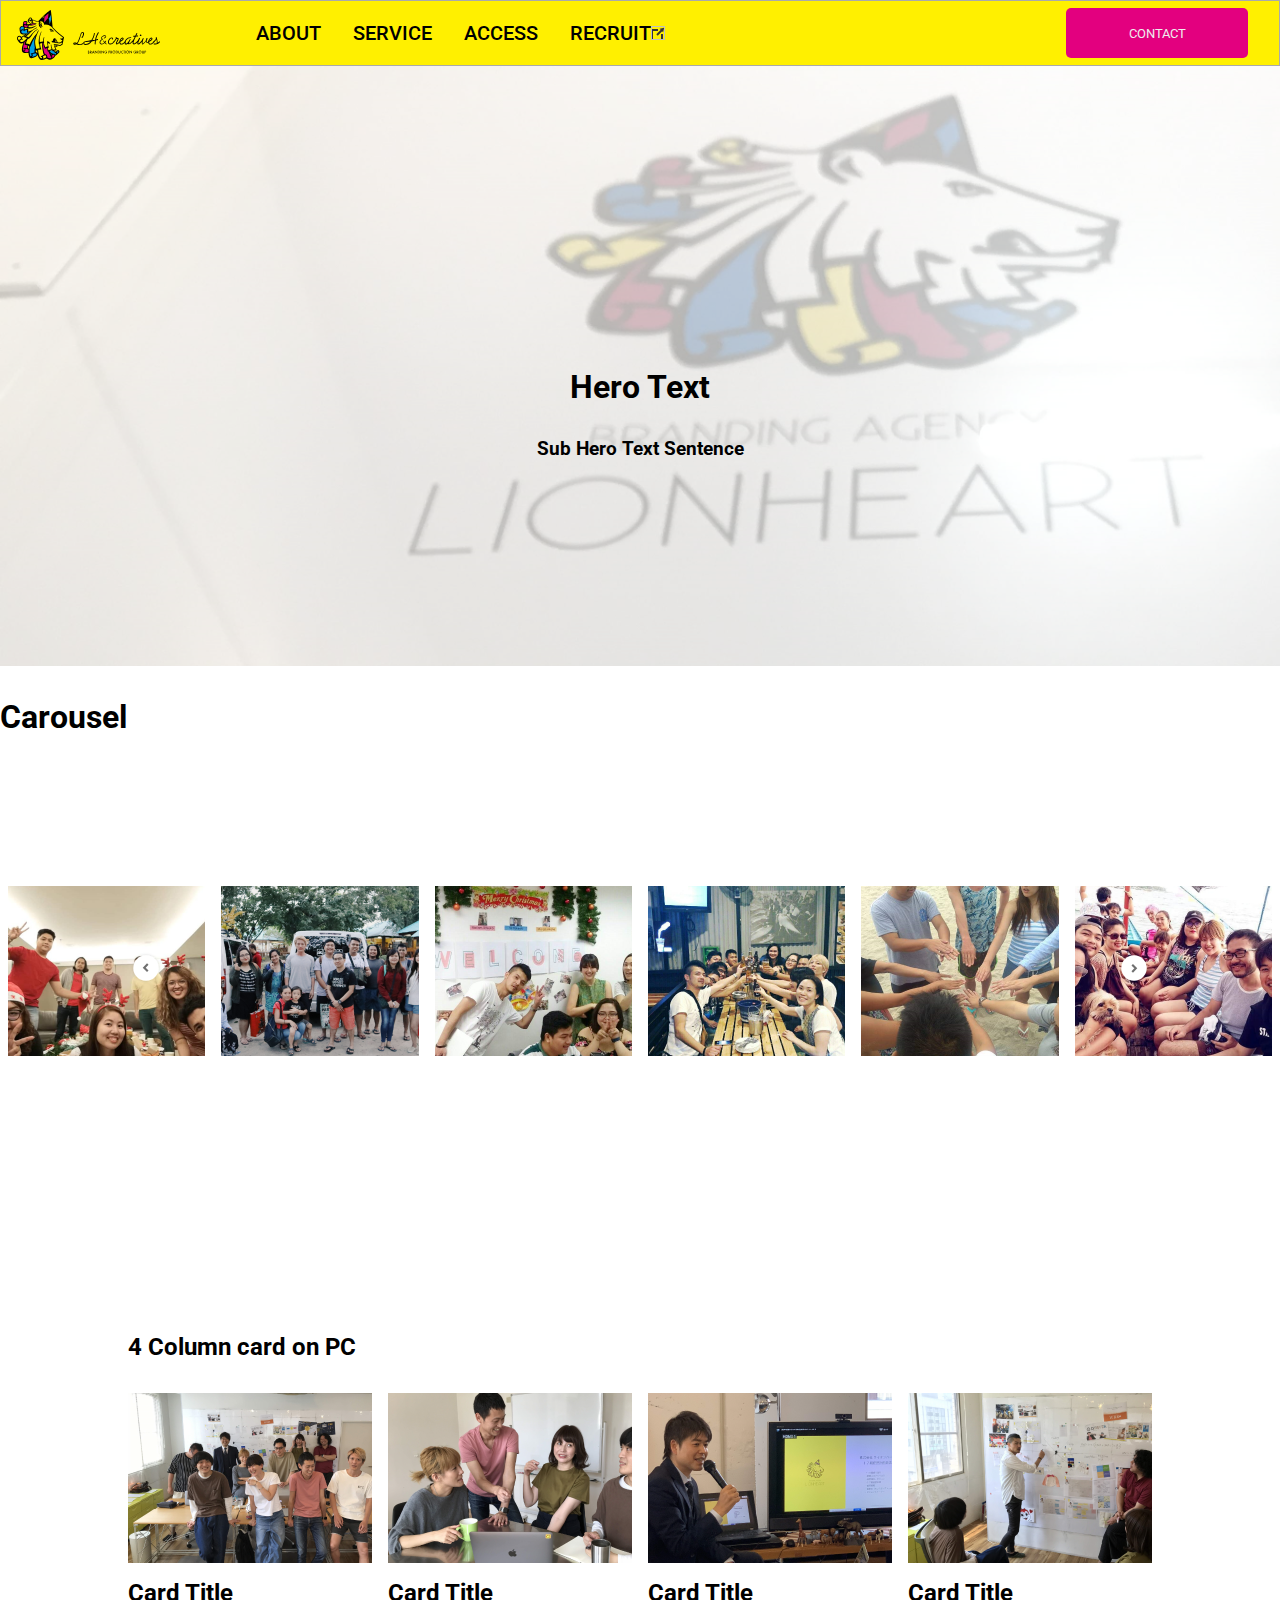
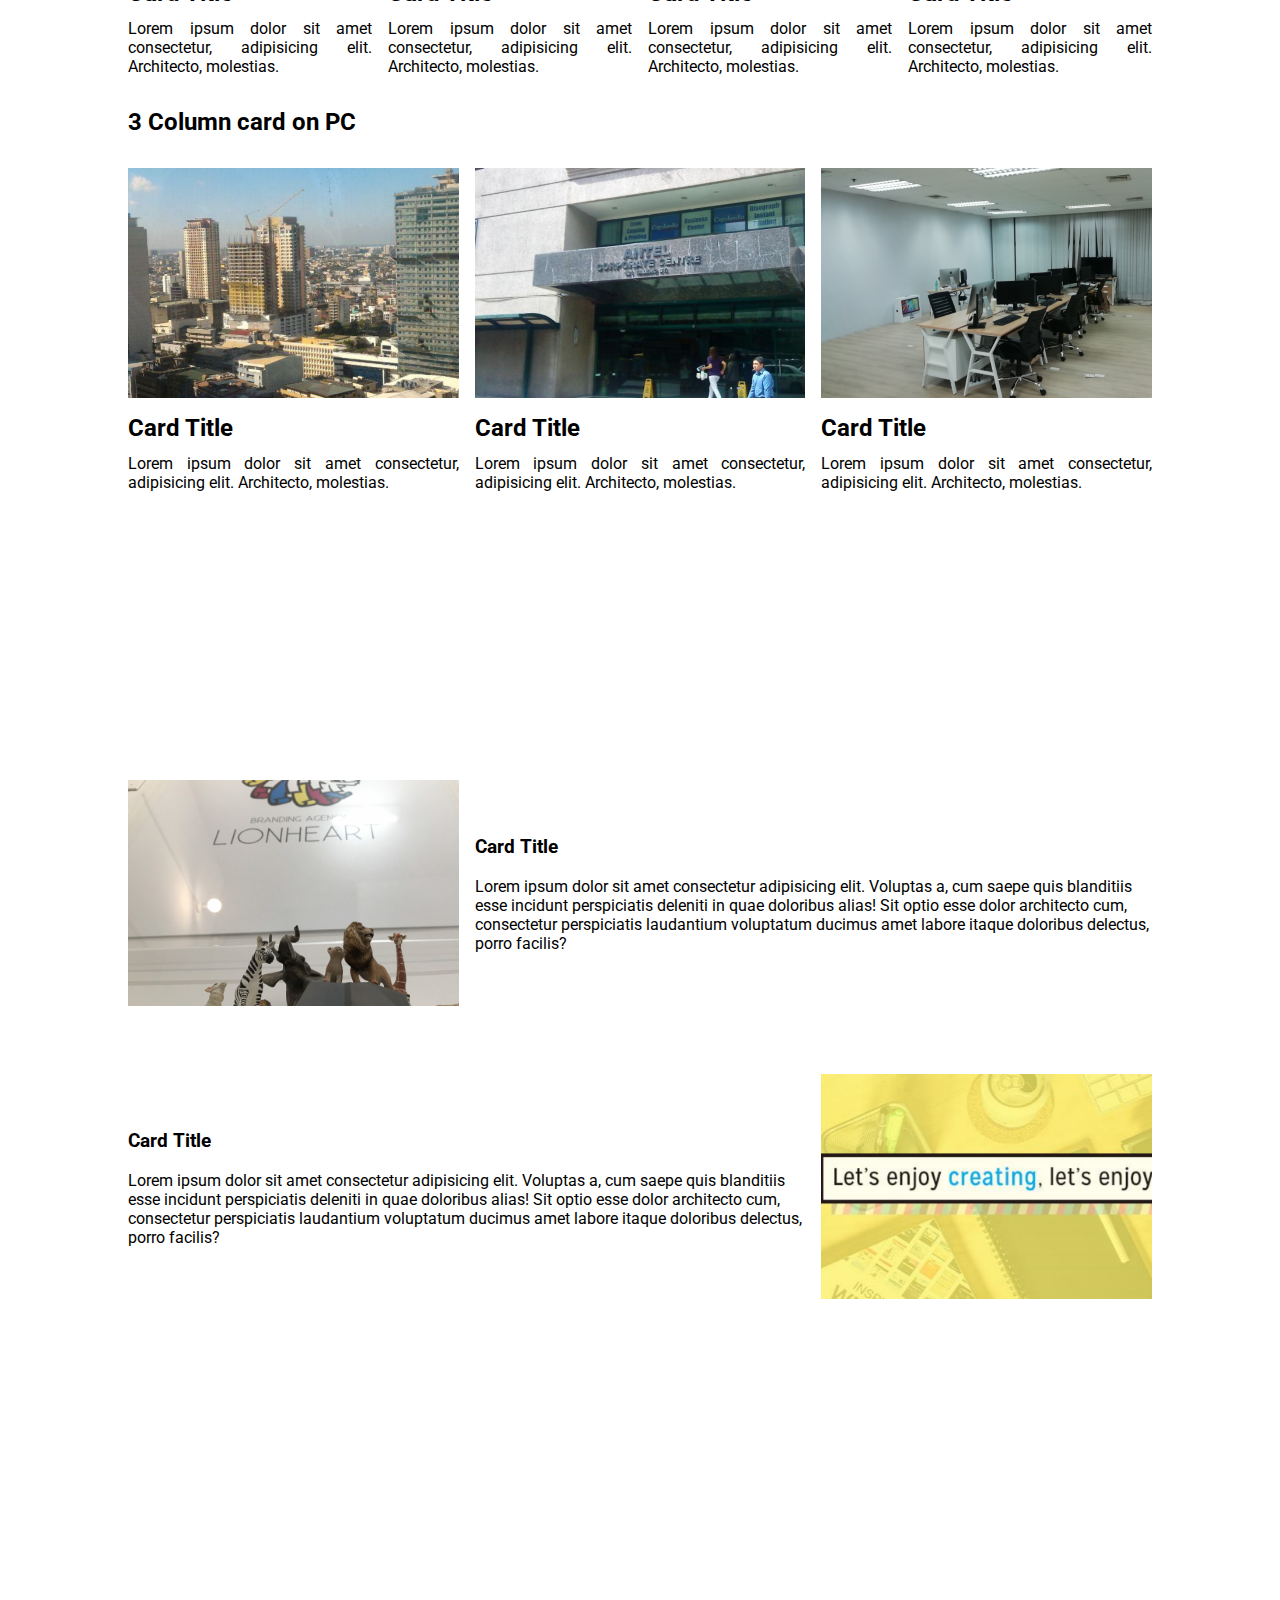
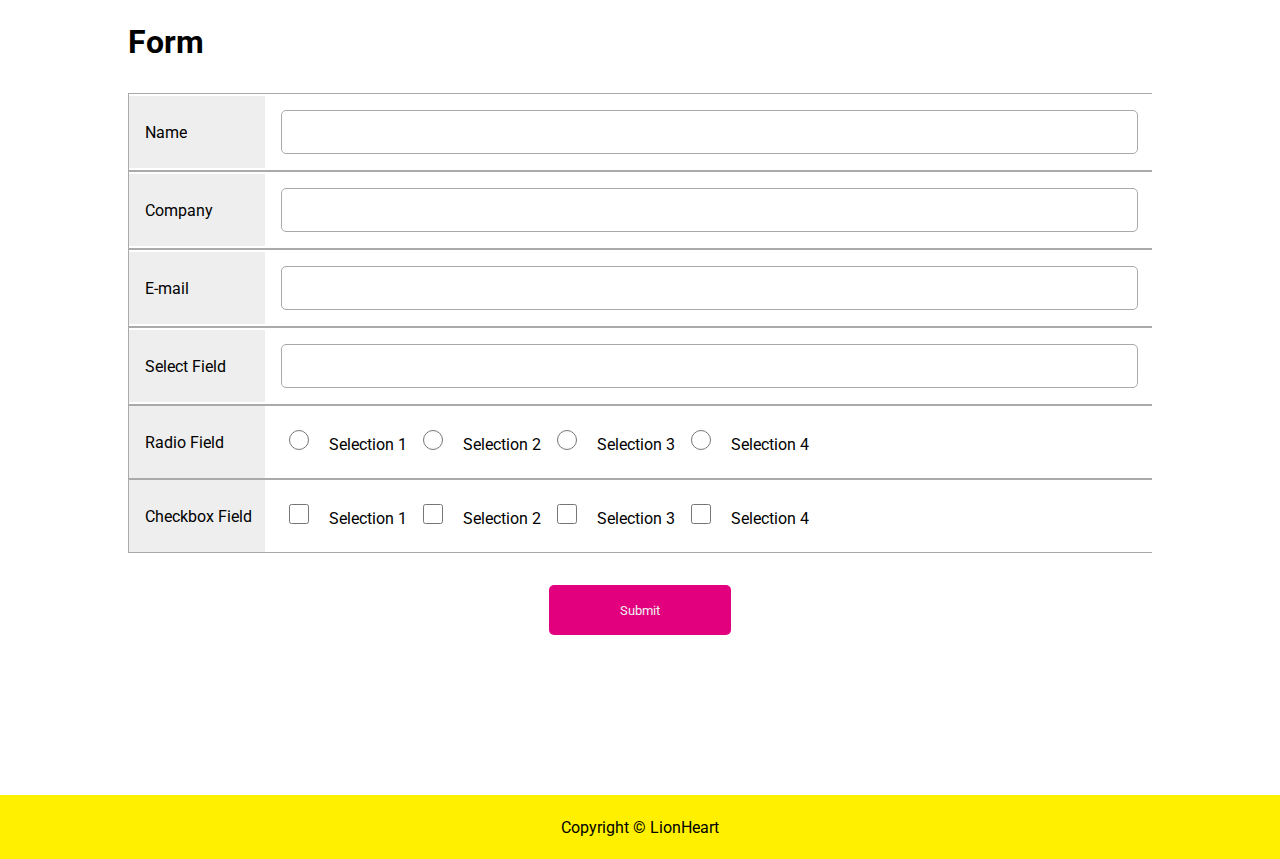
==== index.html @ 884af1ba "done -carousel" ====
<!DOCTYPE html>
<html lang="en">
<head>
    <meta charset="UTF-8">
    <meta http-equiv="X-UA-Compatible" content="IE=edge">
    <meta name="viewport" content="width=device-width, initial-scale=1.0">
    <link rel="stylesheet" href="./index.css">
    <title>Document</title>
</head>
<body>
    <!-- HEADER -->
    <header class="nav-container">
        <div id="LH-logo"></div>
        <nav id="desk-nav">
            <ul class="nav-items">
                <li class="nav-item">ABOUT</li>
                <li class="nav-item">SERVICE</li>
                <li class="nav-item">ACCESS</li>
                <li class="nav-item">RECRUIT<img></li>
            </ul>
            <button class="nav-contact-btn">CONTACT</button>
        </nav>
        <button class="nav-mobile-btn">
            <img class="toOpen" src="https://img.icons8.com/ios-filled/100/000000/menu--v4.png" width="40" height="40" alt="hamburgerbutton"/>
            <img class="toClose" src="https://img.icons8.com/ios-filled/50/000000/delete-sign--v1.png" width="40" height="40" alt="hamburgerbutton"/>
        </button>
        <nav id="mobile-nav">
            <ul class="mobile-nav">
                <li class="mobile-nav-item">ABOUT</li>
                <li class="mobile-nav-item">SERVICE</li>
                <li class="mobile-nav-item">ACCESS</li>
                <li class="mobile-nav-item">RECRUIT<img></li>
            </ul>
            <button class="mobile-contact-btn">CONTACT</button>
        </nav>  
    </header>
    <!-- HERO -->
    <div class="hero-container">
        <div class="hero-text">
            <h1 class="hero-title">Hero Text</h1>
            <h3 class="hero-subtitle">Sub Hero Text Sentence</h3>
        </div>
    </div>
    <!-- CAROUSEL -->
        <h1>Carousel</h1>
        <div class="carousel-container fade">
    
            <div class="image-container">
                <img id="active" class="image" src="../src/img/Carousel PC/carousel-img01@2x.png">
                <img class="image" src="../src/img/Carousel PC/carousel-img02@2x.png">
                <img class="image" src="../src/img/Carousel PC/carousel-img03@2x.png">
                <img class="image" src="../src/img/Carousel PC/carousel-img04@2x.png">
                <img class="image" src="../src/img/Carousel PC/carousel-img05@2x.png">
                <img class="image" src="../src/img/Carousel PC/carousel-img06@2x.png">
            </div>
            <button class="back"></button>
            <button class="forward"></button>
        </div>
        <!-- <button class="back"></button>
        <button class="forward"></button> -->
    <!-- CARD -->
    <section id="card-section">
        <h2 class="section-title">4 Column card on PC</h2>
        <div class="small-card-container">
            <div class="small-card">
                <img class="small-card-image" src="../src/img/Card PC/card-4col-img1@2x.png" alt="">
                <h2 class="card-title">Card Title</h2>
                <p class="card-content">Lorem ipsum dolor sit amet consectetur, adipisicing elit. Architecto, molestias.</p>
            </div>
            <div class="small-card">
                <img class="small-card-image" src="../src/img/Card PC/card-4col-img2@2x.png" alt="">
                <h2 class="card-title">Card Title</h2>
                <p class="card-content">Lorem ipsum dolor sit amet consectetur, adipisicing elit. Architecto, molestias.</p>
            </div>
            <div class="small-card">
                <img class="small-card-image" src="../src/img/Card PC/card-4col-img3@2x.png" alt="">
                <h2 class="card-title">Card Title</h2>
                <p class="card-content">Lorem ipsum dolor sit amet consectetur, adipisicing elit. Architecto, molestias.</p>
            </div>
            <div class="small-card">
                <img class="small-card-image" src="../src/img/Card PC/card-4col-img4@2x.png" alt="">
                <h2 class="card-title">Card Title</h2>
                <p class="card-content">Lorem ipsum dolor sit amet consectetur, adipisicing elit. Architecto, molestias.</p>
            </div>
        </div>

        <h2 class="section-title">3 Column card on PC</h2>
        <div class="big-card-container">
            <div class="big-card">
                <img class="big-card-image" src="../src/img/Card PC/card-3col-img1@2x.png" alt="">
                <h2 class="card-title">Card Title</h2>
                <p class="card-content">Lorem ipsum dolor sit amet consectetur, adipisicing elit. Architecto, molestias.</p>
            </div>
            <div class="big-card">
                <img class="big-card-image" src="../src/img/Card PC/card-3col-img2@2x.png" alt="">
                <h2 class="card-title">Card Title</h2>
                <p class="card-content">Lorem ipsum dolor sit amet consectetur, adipisicing elit. Architecto, molestias.</p>
            </div>
            <div class="big-card">
                <img class="big-card-image" src="../src/img/Card PC/card-3col-img3@2x.png" alt="">
                <h2 class="card-title">Card Title</h2>
                <p class="card-content">Lorem ipsum dolor sit amet consectetur, adipisicing elit. Architecto, molestias.</p>
            </div>
        </div>
    </section>
    <!-- SECTION -->
    <section class="container">
        <div class="section-card-container1">
            <div id="section-card-image"  class="image1">
                <img src="../src/img/Section PC/section-img1@2x.png" alt="section-img-1" class="section-image">
            </div>
            <div id="section-card-content" class="content1">
                <h3 class="section-title">Card Title</h3>
                <p class="section-content">Lorem ipsum dolor sit amet consectetur adipisicing elit. Voluptas a, cum saepe quis blanditiis esse incidunt perspiciatis deleniti in quae doloribus alias! Sit optio esse dolor architecto cum, consectetur perspiciatis laudantium voluptatum ducimus amet labore itaque doloribus delectus, porro facilis?</p>
            </div>

        </div>
        <div class="section-card-container2">
            <div id="section-card-image" class="image2">
                <img src="../src/img/Section PC/section-img2@2x.png" alt="section-img-2" class="section-image">
            </div>
            <div id="section-card-content" class="content2">
                <h3 class="section-title">Card Title</h3>
                <p class="section-content">Lorem ipsum dolor sit amet consectetur adipisicing elit. Voluptas a, cum saepe quis blanditiis esse incidunt perspiciatis deleniti in quae doloribus alias! Sit optio esse dolor architecto cum, consectetur perspiciatis laudantium voluptatum ducimus amet labore itaque doloribus delectus, porro facilis?</p>
            </div>
        </div>
    </section>
    <!-- FORM -->
    <section class="container">
        <h1>Form</h1>
        <form action="submit" id="form">
            <div class="category">
                <div class="label"><label for="name">Name</label></div>
                <div class="inputField"><input type="text"></div>
            </div>
            <div class="category">
                <div class="label"><label for="company">Company</label></div>
                <div class="inputField"><input type="text"></div>
            </div>
            <div class="category">
                <div class="label"><label for="email">E-mail</label></div>
                <div class="inputField"><input type="email"></div>
            </div>
            <div class="category">
                <div class="label"><label for="selectField">Select Field</label></div>
                <div class="inputField"><input type="text"></div>
            </div>

            <div class="category">
                <div class="label"><label for="radio">Radio Field</label></div>
                <div class="checkbox">
                    <div class="align">
                        <input type="radio" value="selection1">
                        <label for="selection1">Selection 1</label><br>
                    </div>
                    <div class="align">
                        <input type="radio" value="selection2">
                        <label for="selection2">Selection 2</label><br>
                    </div>
                    <div class="align">
                        <input type="radio" value="selection3">
                        <label for="selection2">Selection 3</label><br>
                    </div>
                    <div class="align">
                        <input type="radio" value="selection4">
                        <label for="selection2">Selection 4</label><br>
                    </div>
                </div>
            </div>
            <div class="category">
                <div class="label"><label for="checkbox">Checkbox Field</label></div>
                <div class="checkbox">
                    <div class="align">
                        <input type="checkbox" value="selection1">
                        <label for="selection1">Selection 1</label><br>
                    </div>
                    <div class="align">
                        <input type="checkbox" value="selection2">
                        <label for="selection2">Selection 2</label><br>
                    </div>
                    <div class="align">
                        <input type="checkbox" value="selection3">
                        <label for="selection2">Selection 3</label><br>
                    </div>
                    <div class="align">
                        <input type="checkbox" value="selection4">
                        <label for="selection2">Selection 4</label><br>
                    </div>
                </div>
            </div>
            <div class="submit">
                <input type="submit" value="Submit">
            </div>
        </form>
    </section>
    <!-- FOOTER -->
    <div class="footer">
        <p>Copyright © LionHeart</p>
    </div>
<script src="./index.js"></script>
</body>
</html>
---- index.css ----
@import url("https://fonts.googleapis.com/css2?family=Roboto:ital,wght@0,100;0,300;0,400;0,500;0,700;0,900;1,100;1,300;1,400;1,500;1,700;1,900&display=swap");
:root {
  /* Colors: */
  --background-color: #eeeeee;
  --border-color: #aaaaaa;
  --text-color: #333333;
  --main-yellow: #fff000;
  --button-red: #e3007f;
  /* Font/text values */
  --unnamed-font-family-roboto: 'Roboto';
  --unnamed-font-style-normal: normal;
  --unnamed-font-weight-normal: normal;
  --unnamed-font-size-16: 16px;
  --unnamed-character-spacing-0: 0px;
  --unnamed-line-spacing-24: 24px;
}

* {
  padding: 0;
  margin: 0;
  overflow-x: hidden;
  font-family: 'Roboto', sans-serif;
}

.nav-container {
  background-color: var(--main-yellow);
  display: -webkit-box;
  display: -ms-flexbox;
  display: flex;
  height: 64px;
  border: 1px solid #aaaaaa;
  padding: 0 1rem;
  -webkit-box-align: center;
  -ms-flex-align: center;
  align-items: center;
  font-weight: 500;
  font-size: 20px;
}

.nav-container #LH-logo {
  position: absolute;
  top: 0.5em;
  width: 143px;
  height: 50px;
  background-image: url(../src/img/logo.svg);
  z-index: 100;
}

.nav-container #desk-nav {
  display: -webkit-box;
  display: -ms-flexbox;
  display: flex;
  position: absolute;
  width: 80vw;
  left: 12em;
  -webkit-box-align: center;
  -ms-flex-align: center;
  align-items: center;
  overflow: visible;
}

.nav-container #desk-nav .nav-items {
  display: -webkit-box;
  display: -ms-flexbox;
  display: flex;
}

.nav-container #desk-nav .nav-items li {
  list-style: none;
  padding: 0 1rem;
}

.nav-container #desk-nav .nav-items li img {
  background-image: url(../src/img/icon-external.svg);
  height: 14px;
  width: 14px;
  border: none;
  -o-object-fit: contain;
  object-fit: contain;
  overflow: visible;
}

.nav-container #desk-nav .nav-contact-btn {
  background-color: var(--button-red);
  color: var(--background-color);
  height: 50px;
  width: 182px;
  border: none;
  border-radius: 5px;
  position: absolute;
  right: 1rem;
}

.nav-container #mobile-nav {
  display: none;
  width: 100%;
  position: absolute;
  justify-items: center;
  top: 64px;
  left: 0px;
  padding: 2rem 0;
}

.nav-container #mobile-nav .mobile-nav {
  display: flexbox;
  -webkit-box-align: center;
  -ms-flex-align: center;
  align-items: center;
  -webkit-box-pack: center;
  -ms-flex-pack: center;
  justify-content: center;
  padding: 0 1rem;
}

.nav-container #mobile-nav .mobile-nav .mobile-nav-item {
  height: 50px;
  text-align: center;
  list-style: none;
}

.nav-container #mobile-nav .mobile-contact-btn {
  background-color: var(--button-red);
  color: var(--background-color);
  height: 50px;
  border: none;
  border-radius: 5px;
  width: 95%;
  margin: 0 1em;
}

.nav-mobile-btn {
  display: none;
}

.toOpen {
  display: block;
}

.toClose {
  display: none;
}

@media (max-width: 600px) {
  .nav-contact-btn,
  .nav-items,
  .nav-item {
    display: none;
  }
  .nav-mobile-btn {
    display: block;
    position: absolute;
    right: 1em;
    top: 1em;
    border: none;
    background-color: transparent;
  }
}

.hero-container {
  height: 600px;
  background-image: url(../src/img/hero-bg_pc.png);
  background-size: cover;
  background-repeat: no-repeat;
  position: relative;
  -o-object-fit: contain;
     object-fit: contain;
  overflow: hidden;
}

.hero-container .hero-text {
  text-align: center;
  position: absolute;
  top: 45%;
  width: 100%;
  height: 100%;
}

@media (max-width: 600px) {
  .hero-container {
    background-image: url(../src/img/hero-bg_sp.png);
    height: 100vh;
  }
}

.section-title {
  margin-top: 5em;
}

.carousel-container {
  position: relative;
  height: 405px;
  width: 100%;
  display: -webkit-box;
  display: -ms-flexbox;
  display: flex;
  -webkit-box-pack: center;
  -ms-flex-pack: center;
  justify-content: center;
  -webkit-box-align: center;
  -ms-flex-align: center;
  align-items: center;
}

.carousel-container .image-container {
  position: relative;
  display: -webkit-box;
  display: -ms-flexbox;
  display: flex;
  height: 170px;
}

.carousel-container .image-container .image {
  width: 100%;
  height: 100%;
  margin: 0 8px;
  -o-object-fit: cover;
  object-fit: cover;
}

.back {
  background-image: url("../src/img/Carousel PC/carousel-arrow-prev.svg");
  background-size: cover;
  background-repeat: no-repeat;
  position: absolute;
  height: 36px;
  width: 36px;
  top: 45%;
  left: 10%;
  border: none;
  border-radius: 50%;
  background-color: transparent;
  cursor: pointer;
}

.forward {
  background-image: url("../src/img/Carousel PC/carousel-arrow-next.svg");
  background-size: cover;
  background-repeat: no-repeat;
  position: absolute;
  height: 36px;
  width: 36px;
  top: 45%;
  right: 10%;
  border: none;
  border-radius: 50%;
  background-color: transparent;
  cursor: pointer;
  z-index: 800;
}

@media (max-width: 600px) {
  .carousel-container {
    display: relative;
    width: 600%;
    -webkit-animation-direction: normal;
            animation-direction: normal;
    -webkit-animation-duration: 4s;
    animation-duration: 4s;
    -webkit-animation-delay: 2s;
    animation-delay: 2s;
  }
  .carousel-container .image-container {
    height: 300px;
    position: relative;
  }
  .image {
    width: 280px;
    height: 100%;
  }
  .back {
    left: 1%;
  }
  .forward {
    left: 14%;
  }
  @-webkit-keyframes carousel-container {
    0% {
      right: 0%;
    }
    20% {
      right: -100%;
    }
    40% {
      right: -300%;
    }
    60% {
      right: -300%;
    }
    80% {
      right: -400%;
    }
    100% {
      right: -500%;
    }
  }
  @keyframes carousel-container {
    0% {
      right: 0%;
    }
    20% {
      right: -100%;
    }
    40% {
      right: -300%;
    }
    60% {
      right: -300%;
    }
    80% {
      right: -400%;
    }
    100% {
      right: -500%;
    }
  }
}

@media (max-width: 600px) {
  #card-section {
    width: 100;
    padding: 10%;
    -o-object-fit: contain;
       object-fit: contain;
  }
  #card-section .section-title {
    margin-top: 5em;
  }
  #card-section .small-card-container {
    display: -ms-grid;
    display: grid;
    grid-gap: 1em;
    -ms-grid-columns: (1fr)[2];
        grid-template-columns: repeat(2, 1fr);
    height: auto;
  }
  #card-section .small-card-container .small-card {
    grid-auto-rows: auto;
    grid-auto-columns: auto;
    margin: 1em 0;
  }
  #card-section .small-card-container .small-card .small-card-image {
    width: 100%;
    -o-object-fit: contain;
       object-fit: contain;
  }
  #card-section .small-card-container .small-card .card-title {
    margin: 0.5em 0;
  }
  #card-section .small-card-container .small-card .card-content {
    text-align: justify;
  }
  #card-section .big-card-container {
    display: -ms-grid;
    display: grid;
    -ms-grid-columns: (1fr)[1];
        grid-template-columns: repeat(1 1fr);
    height: auto;
  }
  #card-section .big-card-container .big-card {
    width: 100%;
    margin: 2em 0;
  }
  #card-section .big-card-container .big-card .big-card-image {
    -o-object-fit: contain;
       object-fit: contain;
    width: 100%;
  }
  #card-section .big-card-container .big-card .card-title {
    margin: 0.5em 0;
  }
  #card-section .big-card-container .big-card .card-content {
    text-align: justify;
  }
}

@media (min-width: 601px) {
  #card-section {
    width: 100;
    padding: 10%;
    -o-object-fit: contain;
       object-fit: contain;
  }
  #card-section h2 {
    margin: 2rem 0;
  }
  #card-section .small-card-container {
    display: -ms-grid;
    display: grid;
    height: auto;
    grid-gap: 1em 1em;
    -ms-grid-columns: (1fr)[4];
        grid-template-columns: repeat(4, 1fr);
  }
  #card-section .small-card-container .small-card .small-card-image {
    height: 170px;
    -o-object-fit: contain;
    object-fit: contain;
  }
  #card-section .small-card-container .small-card .card-title {
    margin: 0.5em 0;
  }
  #card-section .small-card-container .small-card .card-content {
    text-align: justify;
  }
  #card-section .big-card-container {
    display: -ms-grid;
    display: grid;
    grid-gap: 1em;
    -ms-grid-columns: (1fr)[3];
        grid-template-columns: repeat(3, 1fr);
  }
  #card-section .big-card-container .big-card .big-card-image {
    -o-object-fit: contain;
    object-fit: contain;
    height: 230px;
  }
  #card-section .big-card-container .big-card .card-title {
    margin: 0.5em 0;
  }
  #card-section .big-card-container .big-card .card-content {
    text-align: justify;
  }
}

@media (min-width: 601px) {
  .section-card-container1 {
    display: -ms-grid;
    display: grid;
    grid-gap: 1em;
    -ms-grid-columns: (1fr)[3];
        grid-template-columns: repeat(3, 1fr);
        grid-template-areas: 'image1 content1 content1';
  }
  .section-card-container2 {
    display: -ms-grid;
    display: grid;
    grid-gap: 1em;
    -ms-grid-columns: (1fr)[3];
        grid-template-columns: repeat(3, 1fr);
        grid-template-areas: 'content2 content2 image2';
  }
  #section-card-content {
    margin: 2em 0;
    width: auto;
    display: -webkit-box;
    display: -ms-flexbox;
    display: flex;
    -webkit-box-orient: vertical;
    -webkit-box-direction: normal;
    -ms-flex-direction: column;
    flex-direction: column;
    -webkit-box-pack: center;
    -ms-flex-pack: center;
    justify-content: center;
    text-justify: newspaper;
  }
  #section-card-content .section-title {
    margin: 0 0 1em 0;
  }
  #section-card-image {
    height: auto;
    margin: 2em 0;
  }
  #section-card-image .section-image {
    width: 400px;
    -o-object-fit: contain;
       object-fit: contain;
  }
  .image1 {
    -ms-grid-row: 1;
    -ms-grid-column: 1;
    grid-area: image1;
  }
  .content1 {
    -ms-grid-row: 1;
    -ms-grid-column: 2;
    -ms-grid-column-span: 2;
    grid-area: content1;
  }
  .image2 {
    -ms-grid-row: 1;
    -ms-grid-column: 3;
    grid-area: image2;
  }
  .content2 {
    -ms-grid-row: 1;
    -ms-grid-column: 1;
    -ms-grid-column-span: 2;
    grid-area: content2;
  }
}

@media (max-width: 600px) {
  .section-card-container1 {
    display: -ms-grid;
    display: grid;
    -ms-grid-columns: (1fr)[1];
        grid-template-columns: repeat(1, 1fr);
  }
  .section-card-container2 {
    display: -ms-grid;
    display: grid;
    -ms-grid-columns: (1fr)[1];
        grid-template-columns: repeat(1, 1fr);
  }
  #section-card-content {
    margin: 1em 0;
    width: 100%;
    display: -webkit-box;
    display: -ms-flexbox;
    display: flex;
    -webkit-box-orient: vertical;
    -webkit-box-direction: normal;
    -ms-flex-direction: column;
    flex-direction: column;
    -webkit-box-pack: center;
    -ms-flex-pack: center;
    justify-content: center;
  }
  #section-card-content .section-title {
    margin: 0 0 1em 0;
  }
  #section-card-image {
    height: auto;
    margin: 1em 0;
  }
  #section-card-image .section-image {
    width: 100%;
  }
}

.footer {
  background-color: var(--main-yellow);
  position: relative;
  height: 64px;
  width: 100%;
  display: -webkit-box;
  display: -ms-flexbox;
  display: flex;
  -webkit-box-pack: center;
  -ms-flex-pack: center;
  justify-content: center;
  -webkit-box-align: center;
  -ms-flex-align: center;
  align-items: center;
}

.container {
  width: 100;
  padding: 10%;
  -o-object-fit: contain;
  object-fit: contain;
}

@media (min-width: 601px) {
  h1 {
    margin: 2rem 0;
  }
  #form .category {
    width: 100;
    border-top: 1px solid var(--border-color);
    border-bottom: 1px solid var(--border-color);
    border-left: 1px solid var(--border-color);
    display: -webkit-box;
    display: -ms-flexbox;
    display: flex;
    -webkit-box-align: center;
    -ms-flex-align: center;
    align-items: center;
  }
  #form .category .label {
    display: -webkit-box;
    display: -ms-flexbox;
    display: flex;
    -webkit-box-align: center;
    -ms-flex-align: center;
    align-items: center;
    height: 72px;
    width: 143px;
    background-color: var(--background-color);
    vertical-align: center;
    padding: 0 0 0 1rem;
    border: none;
  }
  #form .category .inputField {
    padding: 1rem;
    width: 100%;
    border: none;
  }
  #form .category .inputField input {
    height: 42px;
    border: 1px solid var(--border-color);
    width: 100%;
    border-radius: 5px;
  }
  #form .category .checkbox {
    display: -webkit-box;
    display: -ms-flexbox;
    display: flex;
    padding: 1rem;
    width: 100%;
  }
  #form .category .checkbox input,
  #form .category .checkbox label {
    margin: 0 0.5rem;
  }
  #form .category .checkbox input[type='checkbox'],
  #form .category .checkbox input[type='radio'] {
    accent-color: var(--button-red);
    height: 20px;
    width: 20px;
  }
  #form .submit {
    width: 100%;
    display: -webkit-box;
    display: -ms-flexbox;
    display: flex;
    justify-items: center;
  }
  #form .submit input[type='submit'] {
    margin: 2rem auto;
    background-color: var(--button-red);
    color: var(--background-color);
    height: 50px;
    width: 182px;
    border: none;
    border-radius: 5px;
  }
}

@media (max-width: 600px) {
  h1 {
    margin: 2rem 0;
  }
  #form .category {
    border-top: 1px solid var(--border-color);
    width: 100%;
    display: -ms-grid;
    display: grid;
    -ms-grid-columns: (fr)[1];
        grid-template-columns: repeat(1, fr);
    -webkit-box-align: center;
    -ms-flex-align: center;
    align-items: center;
  }
  #form .category .label {
    display: -webkit-box;
    display: -ms-flexbox;
    display: flex;
    -webkit-box-align: center;
    -ms-flex-align: center;
    align-items: center;
    height: 51px;
    width: 100%;
    background-color: var(--background-color);
    vertical-align: center;
    padding: 0 0 0 1rem;
    border: none;
  }
  #form .category input {
    margin: 1em 0;
    height: 51px;
    border: 1px solid var(--border-color);
    width: 100%;
    border-radius: 5px;
  }
  #form .category .checkbox {
    display: -ms-grid;
    display: grid;
    -ms-grid-columns: (1fr)[2];
        grid-template-columns: repeat(2, 1fr);
    width: 100%;
  }
  #form .category .checkbox .align {
    display: -webkit-box;
    display: -ms-flexbox;
    display: flex;
    -webkit-box-pack: center;
    -ms-flex-pack: center;
    justify-content: center;
    -webkit-box-align: center;
    -ms-flex-align: center;
    align-items: center;
  }
  #form .category .checkbox input[type='checkbox'],
  #form .category .checkbox input[type='radio'] {
    accent-color: var(--button-red);
    height: 20px;
    width: 20px;
    margin: 0.5rem;
  }
  #form .submit {
    width: 100%;
    display: -webkit-box;
    display: -ms-flexbox;
    display: flex;
    justify-items: center;
  }
  #form .submit input[type='submit'] {
    margin: 2rem auto;
    background-color: var(--button-red);
    color: var(--background-color);
    height: 50px;
    width: 100%;
    border: none;
    border-radius: 5px;
  }
}
/*# sourceMappingURL=index.css.map */
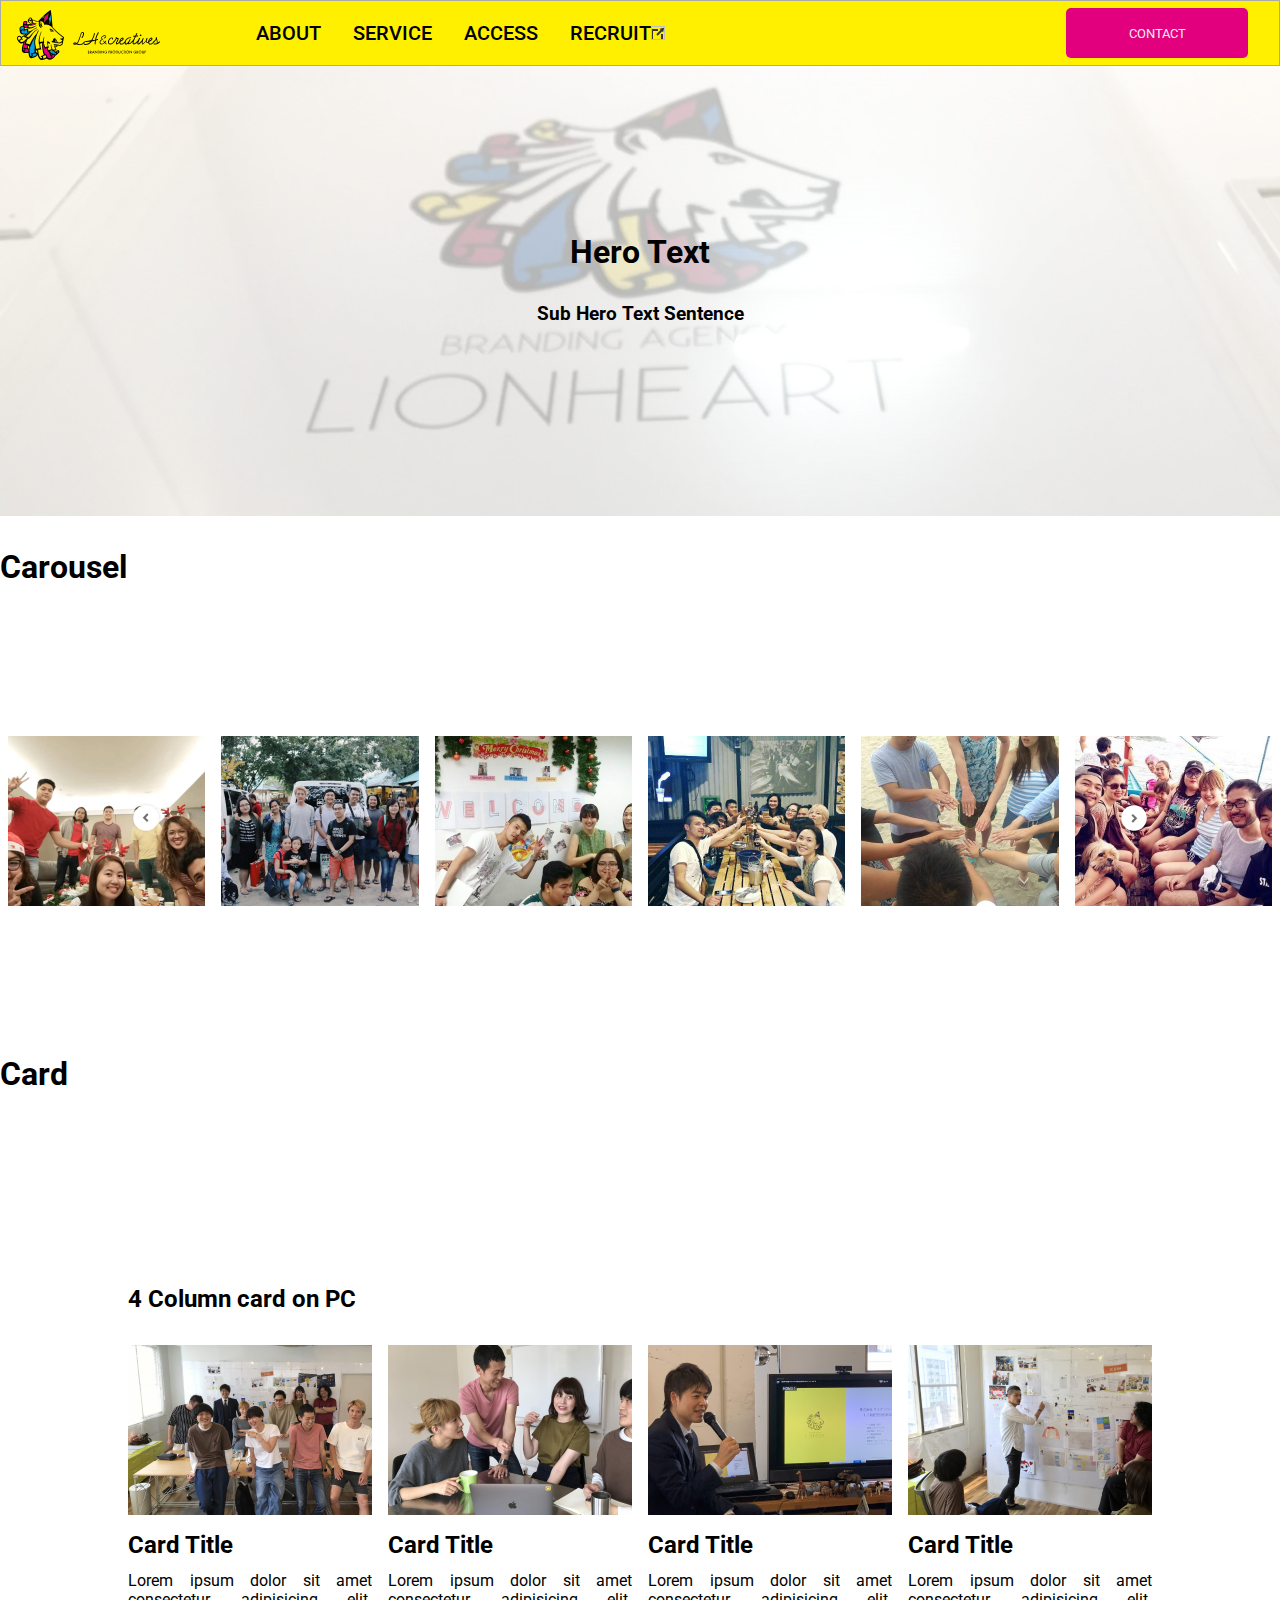
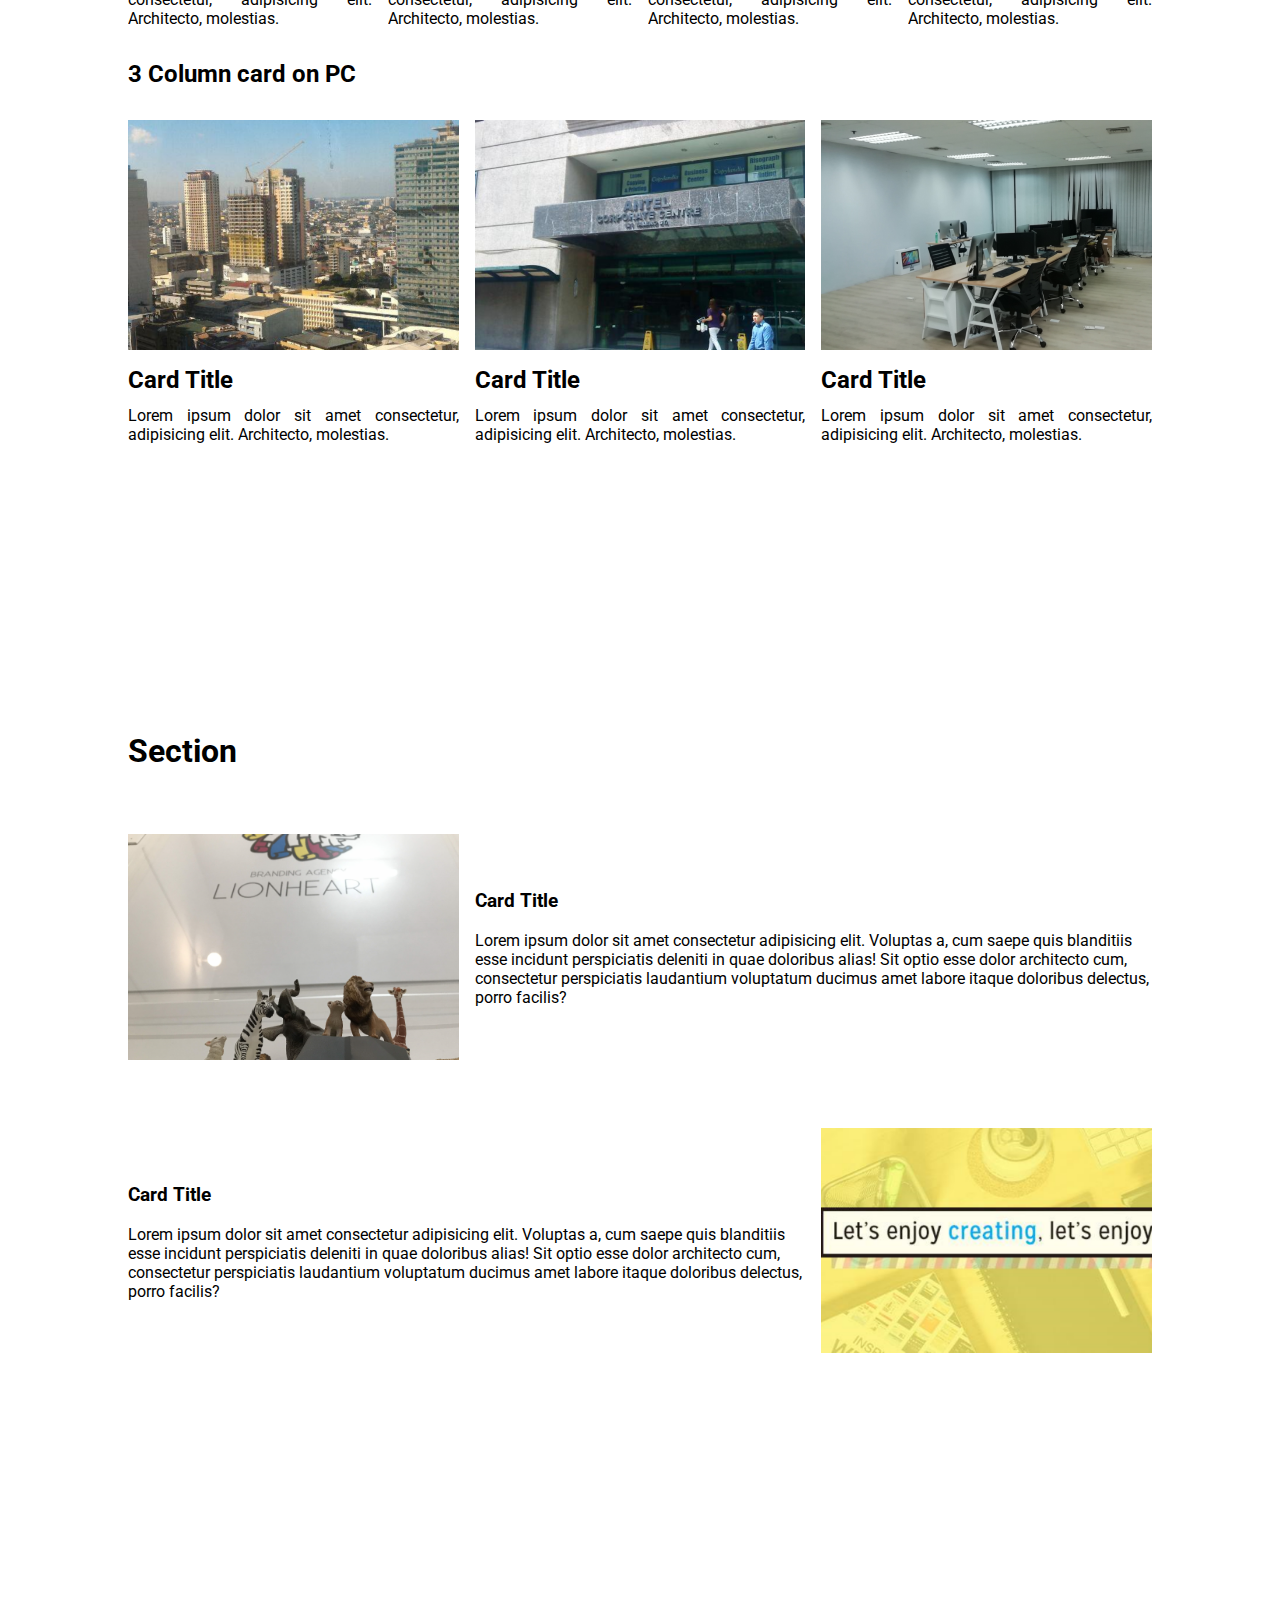
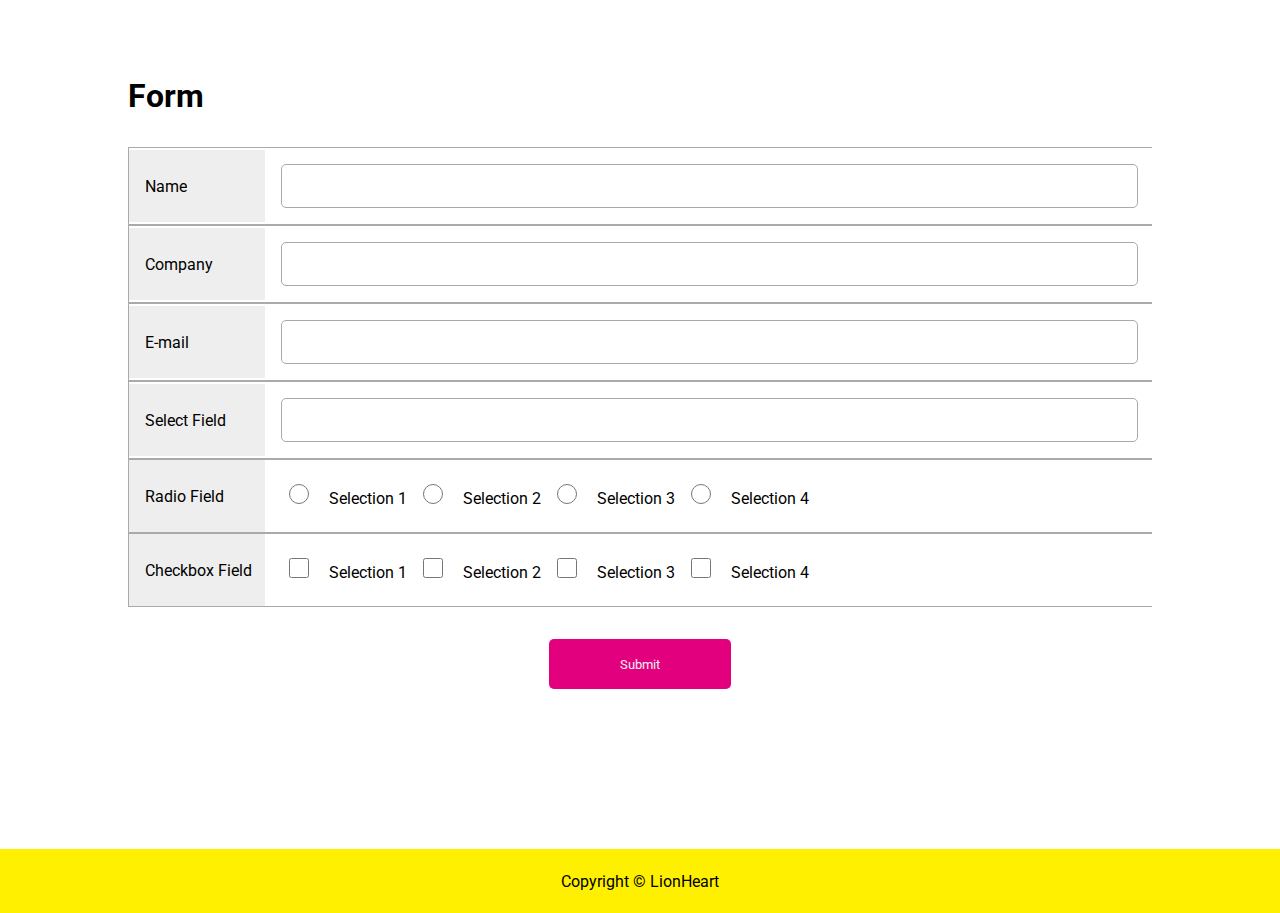
==== commit d885af20: "final output" ====
--- a/index.html
+++ b/index.html
@@ -56,9 +56,8 @@
             <button class="back"></button>
             <button class="forward"></button>
         </div>
-        <!-- <button class="back"></button>
-        <button class="forward"></button> -->
     <!-- CARD -->
+    <h1>Card</h1>
     <section id="card-section">
         <h2 class="section-title">4 Column card on PC</h2>
         <div class="small-card-container">
@@ -104,7 +103,9 @@
         </div>
     </section>
     <!-- SECTION -->
+   
     <section class="container">
+        <h1>Section</h1>
         <div class="section-card-container1">
             <div id="section-card-image"  class="image1">
                 <img src="../src/img/Section PC/section-img1@2x.png" alt="section-img-1" class="section-image">
--- a/index.css
+++ b/index.css
@@ -1,4 +1,4 @@
-@import url("https://fonts.googleapis.com/css2?family=Roboto:ital,wght@0,100;0,300;0,400;0,500;0,700;0,900;1,100;1,300;1,400;1,500;1,700;1,900&display=swap");
+@import url('https://fonts.googleapis.com/css2?family=Roboto:ital,wght@0,100;0,300;0,400;0,500;0,700;0,900;1,100;1,300;1,400;1,500;1,700;1,900&display=swap');
 :root {
   /* Colors: */
   --background-color: #eeeeee;
@@ -22,6 +22,10 @@
   font-family: 'Roboto', sans-serif;
 }
 
+h1 {
+  font-size: xx-large;
+}
+
 .nav-container {
   background-color: var(--main-yellow);
   display: -webkit-box;
@@ -157,22 +161,22 @@
 }
 
 .hero-container {
-  height: 600px;
+  height: 50vh;
   background-image: url(../src/img/hero-bg_pc.png);
   background-size: cover;
   background-repeat: no-repeat;
   position: relative;
   -o-object-fit: contain;
-     object-fit: contain;
+  object-fit: contain;
   overflow: hidden;
 }
 
 .hero-container .hero-text {
   text-align: center;
   position: absolute;
-  top: 45%;
+  top: 30%;
   width: 100%;
-  height: 100%;
+  height: 50vh;
 }
 
 @media (max-width: 600px) {
@@ -218,7 +222,7 @@
 }
 
 .back {
-  background-image: url("../src/img/Carousel PC/carousel-arrow-prev.svg");
+  background-image: url('../src/img/Carousel PC/carousel-arrow-prev.svg');
   background-size: cover;
   background-repeat: no-repeat;
   position: absolute;
@@ -233,7 +237,7 @@
 }
 
 .forward {
-  background-image: url("../src/img/Carousel PC/carousel-arrow-next.svg");
+  background-image: url('../src/img/Carousel PC/carousel-arrow-next.svg');
   background-size: cover;
   background-repeat: no-repeat;
   position: absolute;
@@ -249,11 +253,36 @@
 }
 
 @media (max-width: 600px) {
+  #active {
+    display: block;
+    opacity: 1;
+    -webkit-animation-duration: 0.5s;
+    animation-duration: 0.5s;
+  }
+  @-webkit-keyframes active {
+    from {
+      opacity: 1;
+    }
+    to {
+      opacity: 0;
+    }
+  }
+  @keyframes active {
+    from {
+      opacity: 1;
+    }
+    to {
+      opacity: 0;
+    }
+  }
+  #not-active {
+    display: none;
+  }
   .carousel-container {
     display: relative;
-    width: 600%;
+    width: 100%;
     -webkit-animation-direction: normal;
-            animation-direction: normal;
+    animation-direction: normal;
     -webkit-animation-duration: 4s;
     animation-duration: 4s;
     -webkit-animation-delay: 2s;
@@ -264,54 +293,15 @@
     position: relative;
   }
   .image {
+    display: none;
     width: 280px;
     height: 100%;
   }
   .back {
-    left: 1%;
+    left: 10%;
   }
   .forward {
-    left: 14%;
-  }
-  @-webkit-keyframes carousel-container {
-    0% {
-      right: 0%;
-    }
-    20% {
-      right: -100%;
-    }
-    40% {
-      right: -300%;
-    }
-    60% {
-      right: -300%;
-    }
-    80% {
-      right: -400%;
-    }
-    100% {
-      right: -500%;
-    }
-  }
-  @keyframes carousel-container {
-    0% {
-      right: 0%;
-    }
-    20% {
-      right: -100%;
-    }
-    40% {
-      right: -300%;
-    }
-    60% {
-      right: -300%;
-    }
-    80% {
-      right: -400%;
-    }
-    100% {
-      right: -500%;
-    }
+    right: 10%;
   }
 }
 
@@ -320,17 +310,16 @@
     width: 100;
     padding: 10%;
     -o-object-fit: contain;
-       object-fit: contain;
+    object-fit: contain;
   }
   #card-section .section-title {
-    margin-top: 5em;
+    margin-top: 1em;
   }
   #card-section .small-card-container {
     display: -ms-grid;
     display: grid;
     grid-gap: 1em;
-    -ms-grid-columns: (1fr)[2];
-        grid-template-columns: repeat(2, 1fr);
+    grid-template-columns: repeat(2, 1fr);
     height: auto;
   }
   #card-section .small-card-container .small-card {
@@ -341,7 +330,7 @@
   #card-section .small-card-container .small-card .small-card-image {
     width: 100%;
     -o-object-fit: contain;
-       object-fit: contain;
+    object-fit: contain;
   }
   #card-section .small-card-container .small-card .card-title {
     margin: 0.5em 0;
@@ -352,8 +341,7 @@
   #card-section .big-card-container {
     display: -ms-grid;
     display: grid;
-    -ms-grid-columns: (1fr)[1];
-        grid-template-columns: repeat(1 1fr);
+    grid-template-columns: repeat(1 1fr);
     height: auto;
   }
   #card-section .big-card-container .big-card {
@@ -362,7 +350,7 @@
   }
   #card-section .big-card-container .big-card .big-card-image {
     -o-object-fit: contain;
-       object-fit: contain;
+    object-fit: contain;
     width: 100%;
   }
   #card-section .big-card-container .big-card .card-title {
@@ -378,7 +366,7 @@
     width: 100;
     padding: 10%;
     -o-object-fit: contain;
-       object-fit: contain;
+    object-fit: contain;
   }
   #card-section h2 {
     margin: 2rem 0;
@@ -388,8 +376,7 @@
     display: grid;
     height: auto;
     grid-gap: 1em 1em;
-    -ms-grid-columns: (1fr)[4];
-        grid-template-columns: repeat(4, 1fr);
+    grid-template-columns: repeat(4, 1fr);
   }
   #card-section .small-card-container .small-card .small-card-image {
     height: 170px;
@@ -406,8 +393,7 @@
     display: -ms-grid;
     display: grid;
     grid-gap: 1em;
-    -ms-grid-columns: (1fr)[3];
-        grid-template-columns: repeat(3, 1fr);
+    grid-template-columns: repeat(3, 1fr);
   }
   #card-section .big-card-container .big-card .big-card-image {
     -o-object-fit: contain;
@@ -427,17 +413,15 @@
     display: -ms-grid;
     display: grid;
     grid-gap: 1em;
-    -ms-grid-columns: (1fr)[3];
-        grid-template-columns: repeat(3, 1fr);
-        grid-template-areas: 'image1 content1 content1';
+    grid-template-columns: repeat(3, 1fr);
+    grid-template-areas: 'image1 content1 content1';
   }
   .section-card-container2 {
     display: -ms-grid;
     display: grid;
     grid-gap: 1em;
-    -ms-grid-columns: (1fr)[3];
-        grid-template-columns: repeat(3, 1fr);
-        grid-template-areas: 'content2 content2 image2';
+    grid-template-columns: repeat(3, 1fr);
+    grid-template-areas: 'content2 content2 image2';
   }
   #section-card-content {
     margin: 2em 0;
@@ -464,27 +448,18 @@
   #section-card-image .section-image {
     width: 400px;
     -o-object-fit: contain;
-       object-fit: contain;
+    object-fit: contain;
   }
   .image1 {
-    -ms-grid-row: 1;
-    -ms-grid-column: 1;
     grid-area: image1;
   }
   .content1 {
-    -ms-grid-row: 1;
-    -ms-grid-column: 2;
-    -ms-grid-column-span: 2;
     grid-area: content1;
   }
   .image2 {
-    -ms-grid-row: 1;
-    -ms-grid-column: 3;
     grid-area: image2;
   }
   .content2 {
-    -ms-grid-row: 1;
-    -ms-grid-column: 1;
     -ms-grid-column-span: 2;
     grid-area: content2;
   }
@@ -494,14 +469,12 @@
   .section-card-container1 {
     display: -ms-grid;
     display: grid;
-    -ms-grid-columns: (1fr)[1];
-        grid-template-columns: repeat(1, 1fr);
+    grid-template-columns: repeat(1, 1fr);
   }
   .section-card-container2 {
     display: -ms-grid;
     display: grid;
-    -ms-grid-columns: (1fr)[1];
-        grid-template-columns: repeat(1, 1fr);
+    grid-template-columns: repeat(1, 1fr);
   }
   #section-card-content {
     margin: 1em 0;
@@ -637,8 +610,7 @@
     width: 100%;
     display: -ms-grid;
     display: grid;
-    -ms-grid-columns: (fr)[1];
-        grid-template-columns: repeat(1, fr);
+    grid-template-columns: repeat(1, fr);
     -webkit-box-align: center;
     -ms-flex-align: center;
     align-items: center;
@@ -667,8 +639,7 @@
   #form .category .checkbox {
     display: -ms-grid;
     display: grid;
-    -ms-grid-columns: (1fr)[2];
-        grid-template-columns: repeat(2, 1fr);
+    grid-template-columns: repeat(2, 1fr);
     width: 100%;
   }
   #form .category .checkbox .align {
@@ -706,4 +677,3 @@
     border-radius: 5px;
   }
 }
-/*# sourceMappingURL=index.css.map */